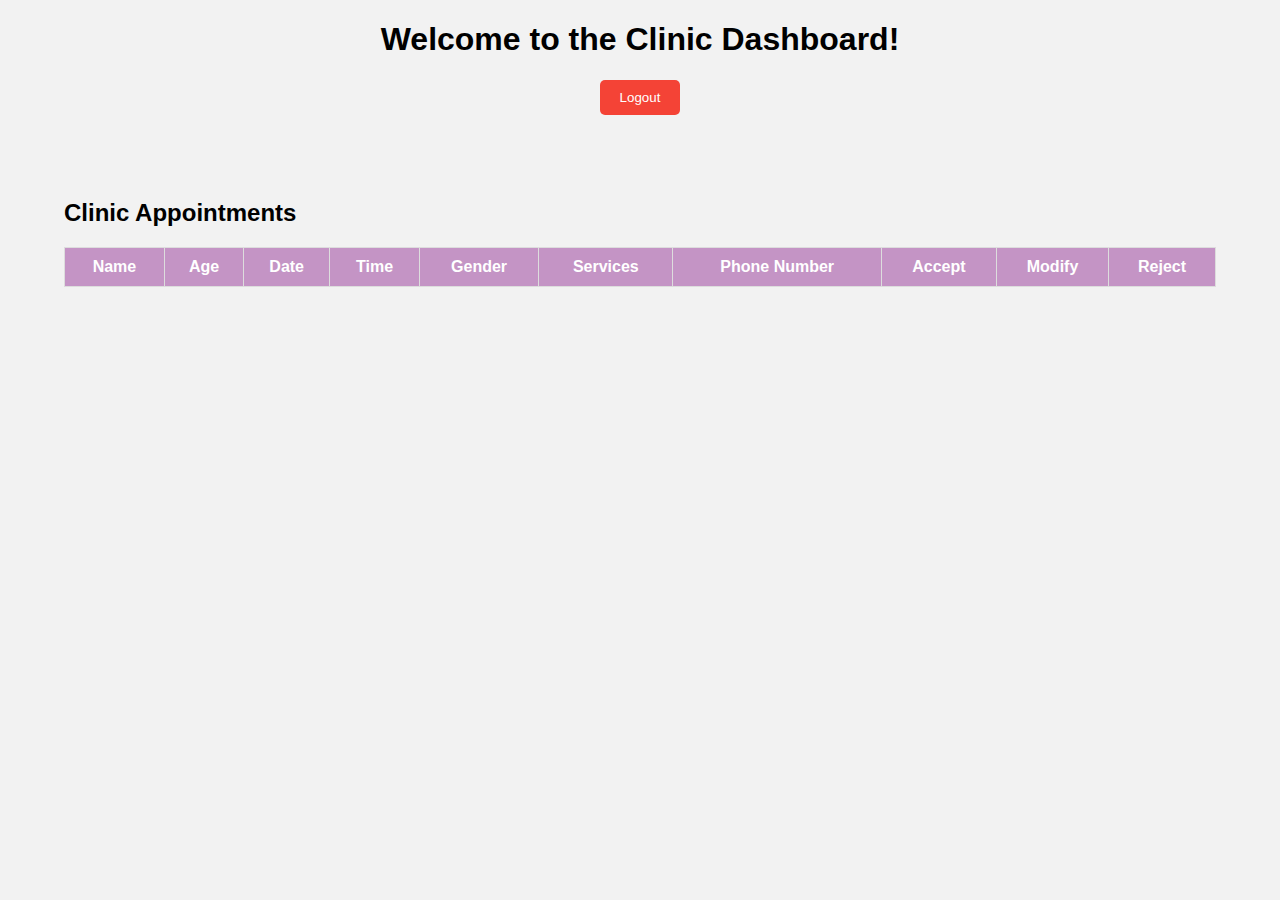
==== clincData/new.html @ 79894c00 "first commit" ====
<!DOCTYPE html>
<html lang="en">
<head>
    <meta charset="UTF-8">
    <meta name="viewport" content="width=device-width, initial-scale=1.0">
    <title>Next Page</title>
    <link rel="stylesheet" href="style.css">
</head>
    <body>

        <div class="content">
            <h1>Welcome to the Clinic Dashboard!</h1>
            <button class="logout-btn">Logout</button>
        </div>
        <div class="container">
            <h2>Clinic Appointments</h2>
            <table id="clinicTable">
                <thead>
                    <tr>
                        <th>Name</th>
                        <th>Age</th>
                        <th>Date</th>
                        <th>Time</th>
                        <th>Gender</th>
                        <th>Services</th>
                        <th>Phone Number</th>
                        <th>Accept</th>
                        <th>Modify</th>
                        <th>Reject</th>
                    </tr>
                </thead>
                <tbody>
                    
                </tbody>
            </table>
            <div class="patient-cards"></div>
        </div>

        <script src="script.js"></script>

    </body>
</html>
---- clincData/style.css ----
body {
    font-family: Arial, sans-serif;
    margin: 0;
    padding: 0;
    background-color: #f2f2f2;
}
.content {
    text-align: center;
}
.logout-btn {
    padding: 10px 20px;
    background-color: #f44336;
    color: white;
    border: none;
    border-radius: 5px;
    cursor: pointer;
}
.logout-btn:hover {
    background-color: #e53935;
}
table {
    width: 100%;
    border-collapse: collapse;
    margin-top: 20px;
}
th, td {
    padding: 10px;
    border: 1px solid #ddd;
    text-align: left;
}
th {
    background-color: #f2f2f2;
}
tr:nth-child(even) {
    background-color: #f9f9f9;
}
.container {
    max-width: 1200px;
    margin: 0 auto;
    padding: 5%;
}
#clinicTable th, #clinicTable td {
    padding: 10px;
    text-align: center;
    border: 1px solid #ddd;
}

#clinicTable th {
    background-color:rgb(196, 148, 197);
    color: white;
}

.popup {
    position: absolute;
    background-color: white;
    border: 1px solid #ccc;
    padding: 10px;
    box-shadow: 0 2px 5px rgba(0, 0, 0, 0.3);
    z-index: 1000;
}
#clinicTable {
    width: 100%;
    border-collapse: collapse;
    margin-top: 20px;
    display: table;
}
.accept-btn{
    border-radius: 10px;
    padding: 6px 15px;
    font-weight: 600;
}
.patient-cards{
    display: none;
}

/*      PATIENT CARDS            */
@media (max-width: 1045px){
    #clinicTable {
        display: none;
    }
    .patient-cards {
        display: grid;
        grid-template-columns: repeat(auto-fit, minmax(300px, 1fr));
        gap: 20px;
    }
    .patient-card {
        background-color: white;
        padding: 20px;
        border-radius: 8px;
        box-shadow: 0 4px 8px rgba(0, 0, 0, 0.1);
        border: 1px solid #ddd;
    }
}
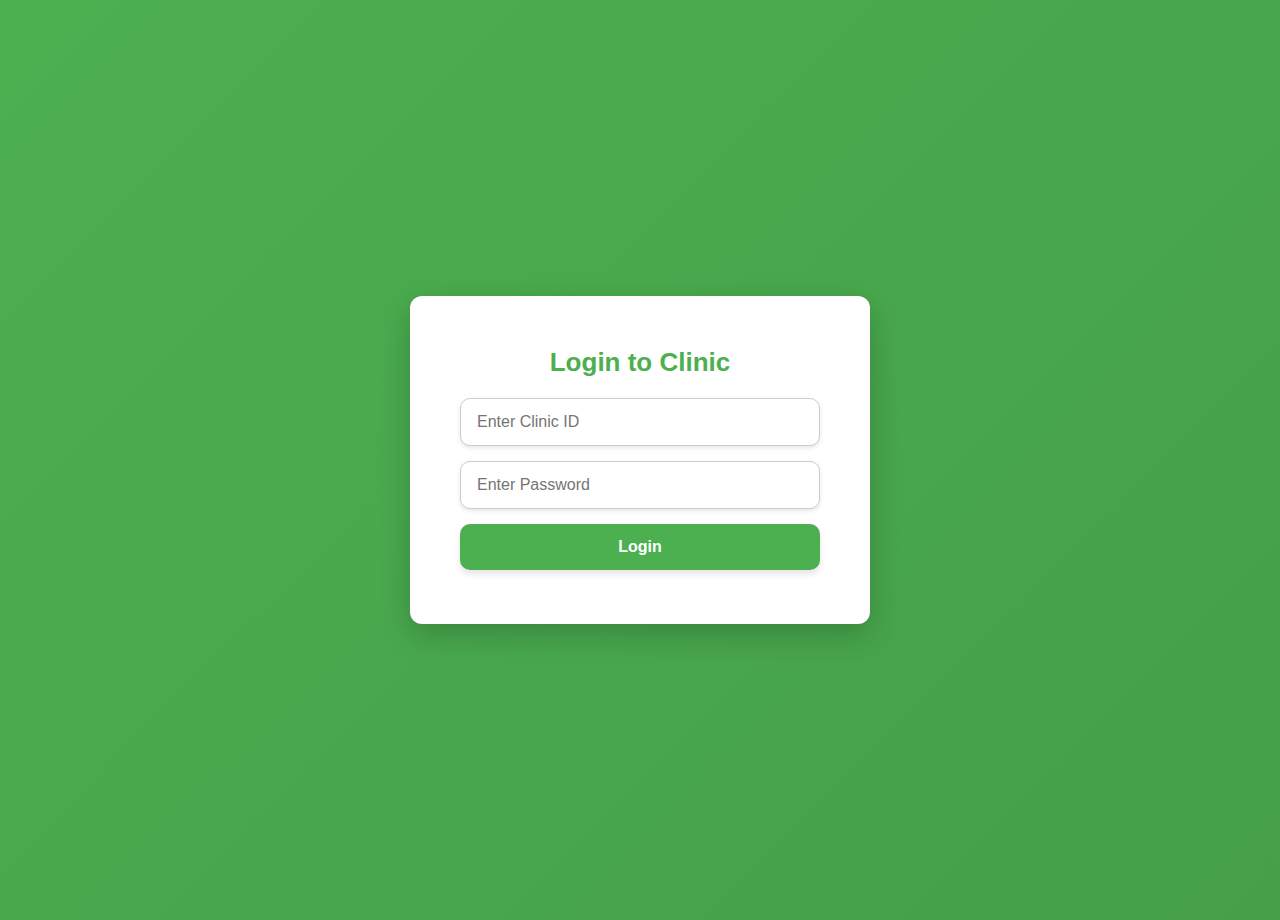
==== commit 5afd64f3: "18-1-25" ====
--- a/clincData/new.html
+++ b/clincData/new.html
@@ -9,34 +9,42 @@
     <body>
 
         <div class="content">
-            <h1>Welcome to the Clinic Dashboard!</h1>
+            <h1 class="">Welcome to the Clinic Dashboard!</h1>
             <button class="logout-btn">Logout</button>
         </div>
         <div class="container">
             <h2>Clinic Appointments</h2>
-            <table id="clinicTable">
-                <thead>
-                    <tr>
-                        <th>Name</th>
-                        <th>Age</th>
-                        <th>Date</th>
-                        <th>Time</th>
-                        <th>Gender</th>
-                        <th>Services</th>
-                        <th>Phone Number</th>
-                        <th>Accept</th>
-                        <th>Modify</th>
-                        <th>Reject</th>
-                    </tr>
-                </thead>
-                <tbody>
-                    
-                </tbody>
-            </table>
+            <div class="table-wrapper">
+                <table id="clinicTable">
+                    <thead>
+                        <tr>
+                            <th>Name</th>
+                            <th>Age</th>
+                            <th>Date</th>
+                            <th>Time</th>
+                            <th>Gender</th>
+                            <th>Services</th>
+                            <th>Phone Number</th>
+                            <th>Status</th>
+                        </tr>
+                    </thead>
+                    <tbody></tbody>
+                </table>
+            </div>
             <div class="patient-cards"></div>
         </div>
-
+        <div class="modal hidden">
+            <div class="modal-content">
+                <span class="close-btn">&times;</span>
+                <h3 class="modify">Modify Appointment</h3>
+                <label for="appointment-date">Select Date:</label>
+                <input type="date" id="appointment-date">
+                <h4>Select Time Slot:</h4>
+                <div id="time-slots"></div> 
+                <button class="confirm-btn">Confirm</button>
+            </div>
+        </div>
         <script src="script.js"></script>
-
+        
     </body>
 </html>
--- a/clincData/style.css
+++ b/clincData/style.css
@@ -5,15 +5,22 @@
     background-color: #f2f2f2;
 }
 .content {
-    text-align: center;
-}
+    display:flex;
+    flex-direction:column;
+    justify-content:center;
+    align-items:center;
+}
+
 .logout-btn {
+    align-self:flex-end;
+    margin-right:10px;
     padding: 10px 20px;
     background-color: #f44336;
     color: white;
     border: none;
     border-radius: 5px;
     cursor: pointer;
+    
 }
 .logout-btn:hover {
     background-color: #e53935;
@@ -68,9 +75,37 @@
     border-radius: 10px;
     padding: 6px 15px;
     font-weight: 600;
-}
+    border:none;
+    color:white;
+    cursor:pointer;
+}
+.modify-btn{
+    border-radius: 10px;
+    padding: 6px 15px;
+    font-weight: 600;
+    border:none;
+    color:white;
+    cursor:pointer;
+}
+
+.reject-btn{
+    border-radius: 10px;
+    padding: 6px 15px;
+    font-weight: 600;
+    border:none;
+    cursor:pointer;
+    color:white;
+}
+
 .patient-cards{
     display: none;
+}
+
+.status-cell span {
+    display: block;
+    text-align: center;
+    font-size: 16px;
+    padding: 10px 0;
 }
 
 /*      PATIENT CARDS            */
@@ -90,4 +125,209 @@
         box-shadow: 0 4px 8px rgba(0, 0, 0, 0.1);
         border: 1px solid #ddd;
     }
-}+}
+
+
+.status-buttons {
+    display: flex;
+    justify-content: space-around;
+    gap: 5px;
+}
+.status-buttons button {
+    padding: 5px 10px;
+    border-radius: 5px;
+    border: none;
+    cursor: pointer;
+    font-weight: bold;
+    color: white;
+}
+.accept-btn {
+    background-color: #42f584;
+}
+.modify-btn {
+    background-color: #f5b642;
+}
+.reject-btn {
+    background-color: #d46448;
+}
+.status-cell {
+    font-weight: bold;
+    text-align: center;
+}
+.status-accepted {
+    color: green;
+}
+.status-modified {
+    color: orange;
+}
+.status-rejected {
+    color: red;
+}
+@media (max-width: 1045px) {
+    #clinicTable {
+        display: none;
+    }
+    .patient-cards {
+        display: grid;
+        grid-template-columns: repeat(auto-fit, minmax(300px, 1fr));
+        gap: 20px;
+    }
+    .patient-card {
+        background-color: white;
+        padding: 20px;
+        border-radius: 8px;
+        box-shadow: 0 4px 8px rgba(0, 0, 0, 0.1);
+        border: 1px solid #ddd;
+    }
+    .status-buttons {
+        justify-content: space-between;
+    }
+}
+
+
+
+body {
+    font-family: Arial, sans-serif;
+    margin: 0;
+    padding: 0;
+    background-color: #f2f2f2;
+}
+
+.content {
+    text-align: center;
+}
+
+.logout-btn {
+    padding: 10px 20px;
+    background-color: #f44336;
+    color: white;
+    border: none;
+    border-radius: 5px;
+    cursor: pointer;
+}
+
+.logout-btn:hover {
+    background-color: #e53935;
+}
+
+table {
+    width: 100%;
+    border-collapse: collapse;
+    margin-top: 20px;
+}
+
+th, td {
+    padding: 10px;
+    border: 1px solid #ddd;
+    text-align: center;
+}
+
+th {
+    background-color: rgb(196, 148, 197);
+    color: white;
+}
+
+.popup {
+    position: absolute;
+    background-color: white;
+    border: 1px solid #ccc;
+    padding: 10px;
+    box-shadow: 0 2px 5px rgba(0, 0, 0, 0.3);
+    z-index: 1000;
+}
+
+.patient-cards {
+    display: none;
+}
+
+.patient-card {
+    background-color: white;
+    padding: 20px;
+    border-radius: 8px;
+    box-shadow: 0 4px 8px rgba(0, 0, 0, 0.1);
+    border: 1px solid #ddd;
+}
+
+@media (max-width: 1045px) {
+    #clinicTable {
+        display: none;
+    }
+
+    .patient-cards {
+        display: grid;
+        grid-template-columns: repeat(auto-fit, minmax(300px, 1fr));
+        gap: 20px;
+    }
+}
+
+
+.modal {
+    position: fixed;
+    top: 0;
+    left: 0;
+    width: 100%;
+    height: 100%;
+    background-color: rgba(0, 0, 0, 0.5);
+    display: flex;
+    justify-content: center;
+    align-items: center;
+    z-index: 1000;
+}
+
+.modal-content {
+    background-color: white;
+    padding: 20px;
+    border-radius: 10px;
+    text-align: center;
+    position: relative;
+    width: 80%;
+    max-width: 400px;
+}
+
+.close-btn {
+    position: absolute;
+    top: 10px;
+    right: 10px;
+    font-size: 20px;
+    cursor: pointer;
+}
+
+.hidden {
+    display: none;
+}
+
+#time-slots {
+    display: grid;
+    grid-template-columns: repeat(3, 1fr);
+    gap: 10px;
+    margin-top: 10px;
+}
+
+.time-slot {
+    padding: 10px;
+    background-color:rgb(53, 194, 241);
+    border: 1px solid #ddd;
+    color:white;
+    border-radius: 5px;
+    text-align: center;
+    cursor: pointer;
+}
+
+.time-slot.selected {
+    background-color: #4caf50;
+    color: white;
+    font-weight: bold;
+}
+
+.confirm-btn{
+    padding: 10px 20px;
+    background-color:rgb(19, 149, 12);
+    color: white;
+    border: none;
+    border-radius: 5px;
+    cursor: pointer;
+}
+
+.modify{
+    color:blue;
+}
